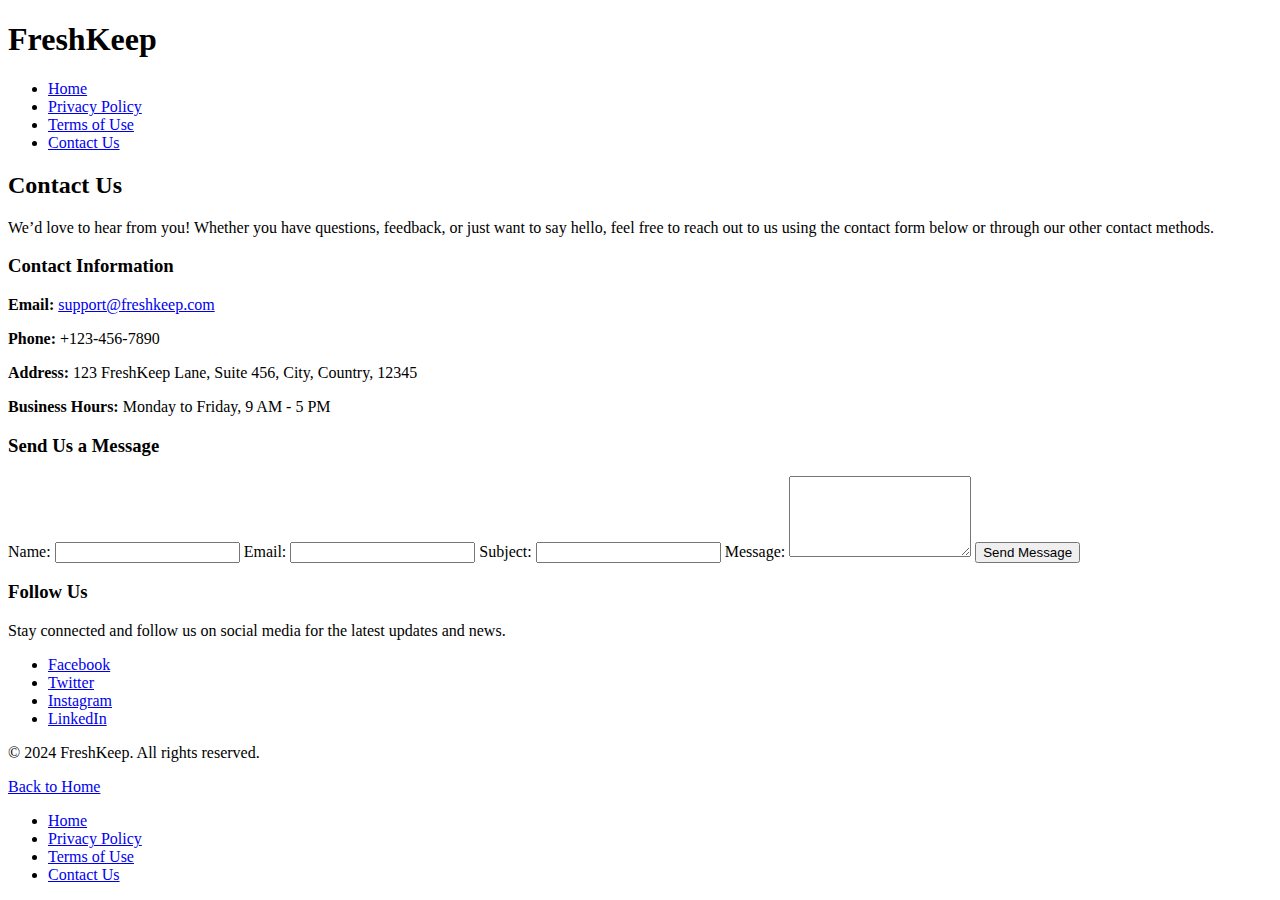
==== contact.html @ c23b306d "Create contact.html" ====
<!DOCTYPE html>
<html lang="en">
<head>
    <meta charset="UTF-8">
    <meta name="viewport" content="width=device-width, initial-scale=1.0">
    <title>Contact Us - FreshKeep</title>
    <link rel="stylesheet" href="styles.css"> <!-- Link to your CSS file -->
</head>
<body>
    <header>
        <h1>FreshKeep</h1>
        <nav>
            <ul>
                <li><a href="index.html">Home</a></li>
                <li><a href="privacy-policy.html">Privacy Policy</a></li>
                <li><a href="terms-of-use.html">Terms of Use</a></li>
                <li><a href="contact.html">Contact Us</a></li>
            </ul>
        </nav>
    </header>

    <main>
        <section id="contact-us">
            <h2>Contact Us</h2>
            <p>We’d love to hear from you! Whether you have questions, feedback, or just want to say hello, feel free to reach out to us using the contact form below or through our other contact methods.</p>

            <div class="contact-info">
                <h3>Contact Information</h3>
                <p><strong>Email:</strong> <a href="mailto:support@freshkeep.com">support@freshkeep.com</a></p>
                <p><strong>Phone:</strong> +123-456-7890</p>
                <p><strong>Address:</strong> 123 FreshKeep Lane, Suite 456, City, Country, 12345</p>
                <p><strong>Business Hours:</strong> Monday to Friday, 9 AM - 5 PM</p>
            </div>

            <div class="contact-form">
                <h3>Send Us a Message</h3>
                <form action="send-message.php" method="post">
                    <label for="name">Name:</label>
                    <input type="text" id="name" name="name" required>

                    <label for="email">Email:</label>
                    <input type="email" id="email" name="email" required>

                    <label for="subject">Subject:</label>
                    <input type="text" id="subject" name="subject" required>

                    <label for="message">Message:</label>
                    <textarea id="message" name="message" rows="5" required></textarea>

                    <button type="submit" class="btn">Send Message</button>
                </form>
            </div>

            <div class="social-media">
                <h3>Follow Us</h3>
                <p>Stay connected and follow us on social media for the latest updates and news.</p>
                <ul>
                    <li><a href="https://facebook.com/freshkeep" target="_blank">Facebook</a></li>
                    <li><a href="https://twitter.com/freshkeep" target="_blank">Twitter</a></li>
                    <li><a href="https://instagram.com/freshkeep" target="_blank">Instagram</a></li>
                    <li><a href="https://linkedin.com/company/freshkeep" target="_blank">LinkedIn</a></li>
                </ul>
            </div>
        </section>
    </main>

    <footer>
        <div class="footer-content">
            <p>&copy; 2024 FreshKeep. All rights reserved.</p>
            <a href="index.html" class="btn">Back to Home</a>
        </div>
        <div class="footer-links">
            <ul>
                <li><a href="index.html">Home</a></li>
                <li><a href="privacy-policy.html">Privacy Policy</a></li>
                <li><a href="terms-of-use.html">Terms of Use</a></li>
                <li><a href="contact.html">Contact Us</a></li>
            </ul>
        </div>
    </footer>
</body>
</html>
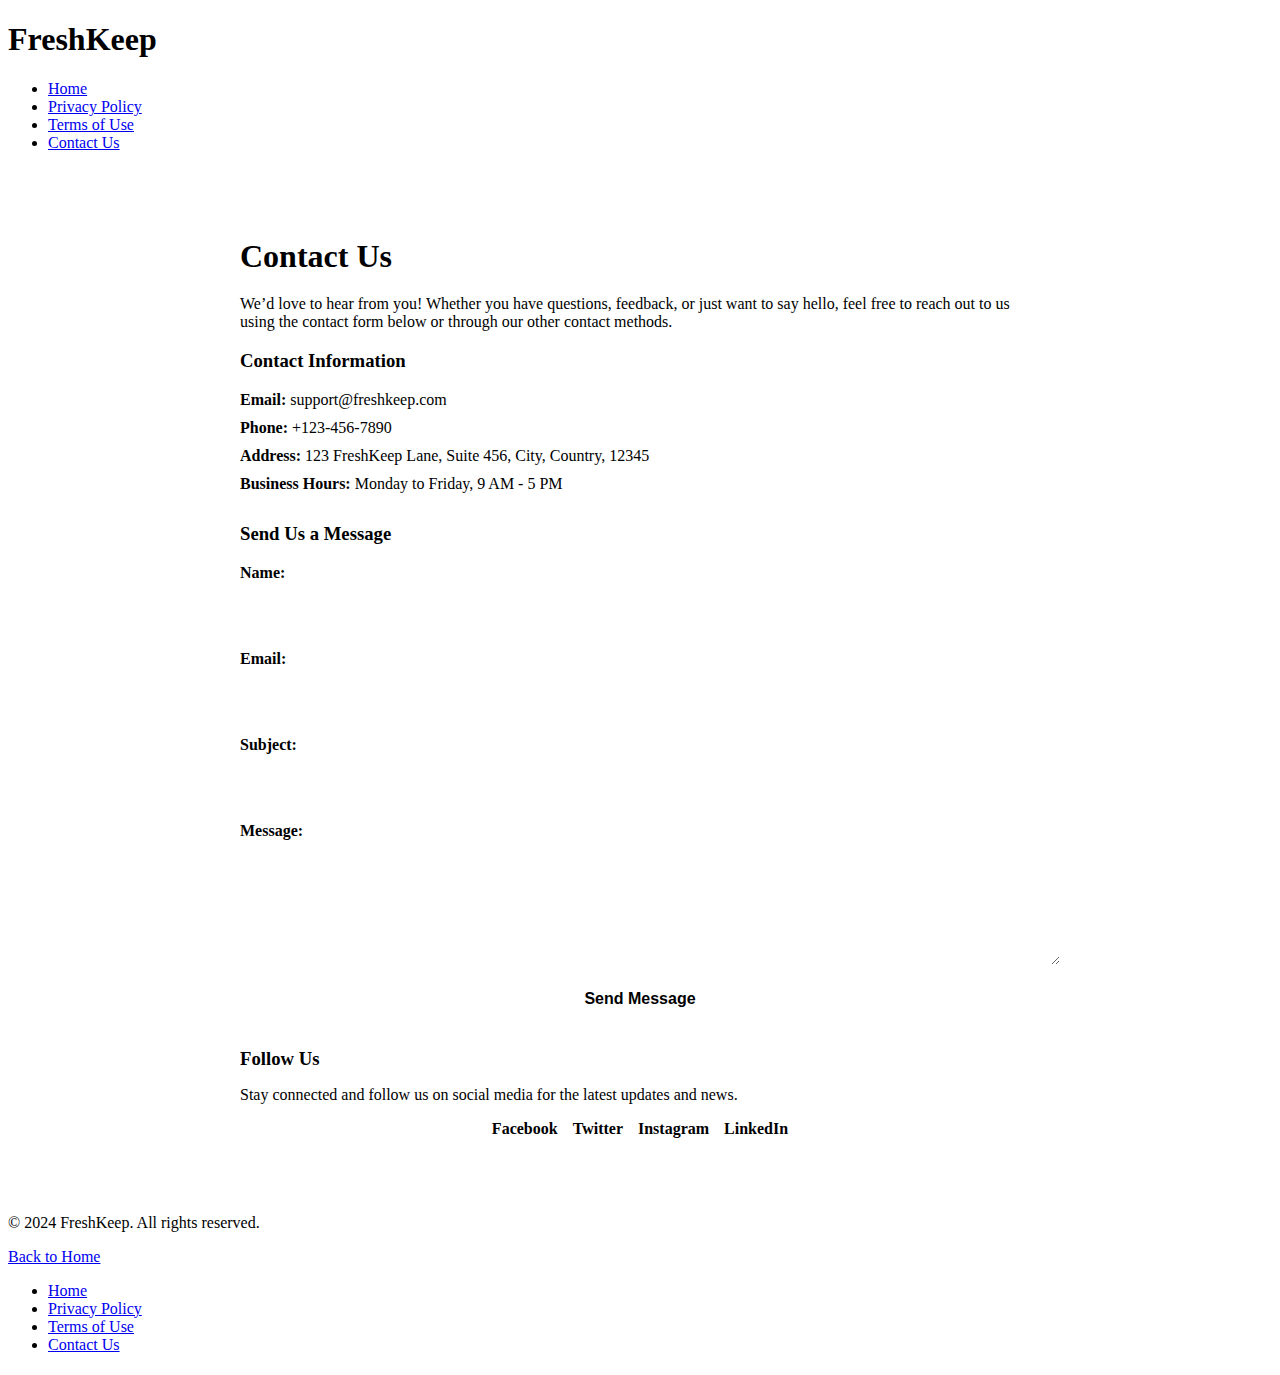
==== commit 398f567b: "Update contact.html" ====
--- a/contact.html
+++ b/contact.html
@@ -4,7 +4,7 @@
     <meta charset="UTF-8">
     <meta name="viewport" content="width=device-width, initial-scale=1.0">
     <title>Contact Us - FreshKeep</title>
-    <link rel="stylesheet" href="styles.css"> <!-- Link to your CSS file -->
+    <link rel="stylesheet" href="contact.css"> <!-- Link to your CSS file -->
 </head>
 <body>
     <header>
--- a/contact.css
+++ b/contact.css
@@ -0,0 +1,102 @@
+/* Contact Us Section */
+#contact-us {
+    background-color: var(--beige-light);
+    color: var(--gray-dark);
+    padding: 40px 20px;
+    border-radius: 12px;
+    box-shadow: 0 6px 20px var(--shadow);
+    margin: 20px auto;
+    max-width: 800px;
+}
+
+#contact-us h2 {
+    color: var(--black);
+    font-size: 2rem;
+    margin-bottom: 20px;
+}
+
+.contact-info {
+    margin-bottom: 30px;
+}
+
+.contact-info p {
+    margin: 10px 0;
+}
+
+.contact-info a {
+    color: var(--primary-color);
+    text-decoration: none;
+}
+
+.contact-info a:hover {
+    color: var(--primary-dark);
+}
+
+.contact-form {
+    margin-bottom: 30px;
+}
+
+.contact-form form {
+    display: grid;
+    gap: 15px;
+}
+
+.contact-form label {
+    font-weight: bold;
+    color: var(--black);
+}
+
+.contact-form input,
+.contact-form textarea {
+    width: 100%;
+    padding: 10px;
+    border: 1px solid var(--gray-dark);
+    border-radius: 5px;
+    font-size: 1rem;
+}
+
+.contact-form button {
+    background-color: var(--primary-color);
+    color: var(--white);
+    padding: 10px 20px;
+    border: none;
+    border-radius: 5px;
+    font-weight: bold;
+    cursor: pointer;
+    font-size: 1rem;
+}
+
+.contact-form button:hover {
+    background-color: var(--primary-dark);
+}
+
+.social-media {
+    margin-top: 30px;
+}
+
+.social-media h3 {
+    color: var(--black);
+    margin-bottom: 10px;
+}
+
+.social-media ul {
+    list-style-type: none;
+    padding: 0;
+    display: flex;
+    justify-content: center;
+    gap: 15px;
+}
+
+.social-media ul li {
+    margin: 0;
+}
+
+.social-media ul li a {
+    color: var(--primary-color);
+    text-decoration: none;
+    font-weight: bold;
+}
+
+.social-media ul li a:hover {
+    color: var(--primary-dark);
+}
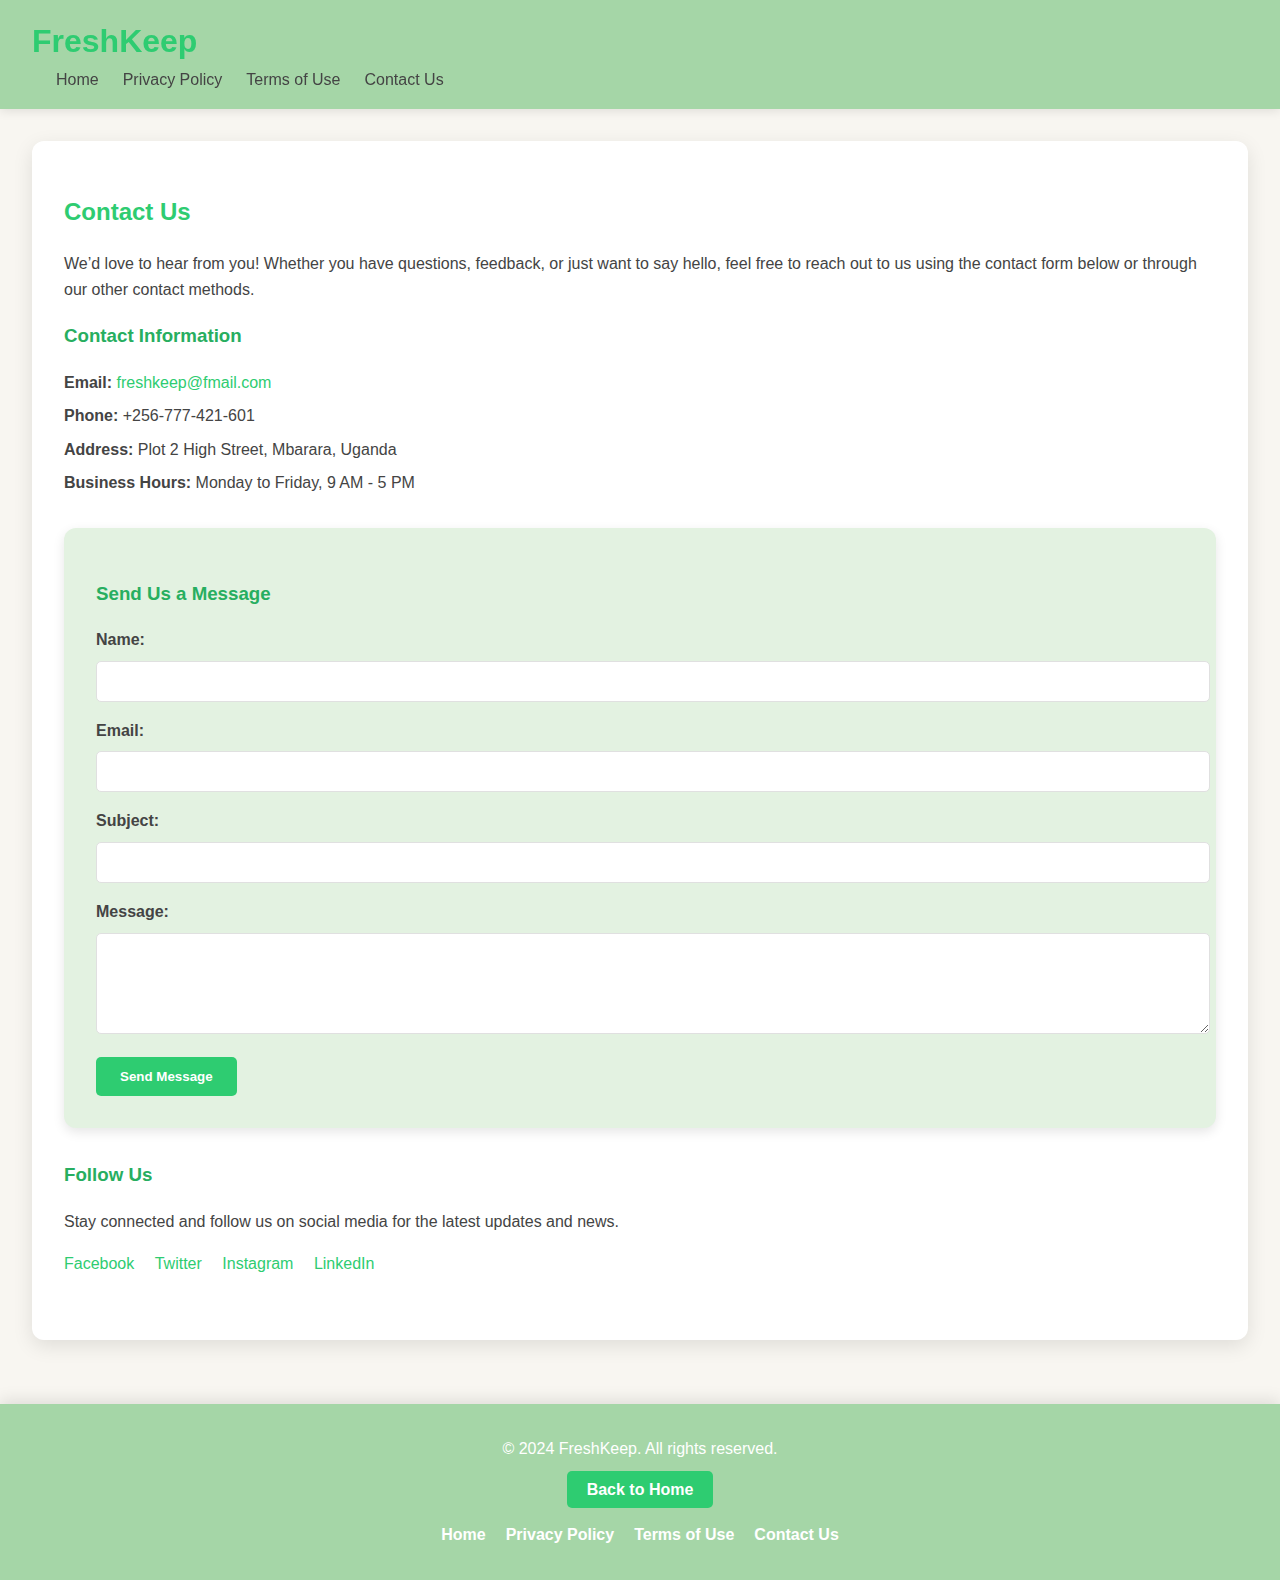
==== commit 680b581d: "Update contact.html" ====
--- a/contact.html
+++ b/contact.html
@@ -12,8 +12,8 @@
         <nav>
             <ul>
                 <li><a href="index.html">Home</a></li>
-                <li><a href="privacy-policy.html">Privacy Policy</a></li>
-                <li><a href="terms-of-use.html">Terms of Use</a></li>
+                <li><a href="policy.html">Privacy Policy</a></li>
+                <li><a href="terms.html">Terms of Use</a></li>
                 <li><a href="contact.html">Contact Us</a></li>
             </ul>
         </nav>
@@ -26,9 +26,9 @@
 
             <div class="contact-info">
                 <h3>Contact Information</h3>
-                <p><strong>Email:</strong> <a href="mailto:support@freshkeep.com">support@freshkeep.com</a></p>
-                <p><strong>Phone:</strong> +123-456-7890</p>
-                <p><strong>Address:</strong> 123 FreshKeep Lane, Suite 456, City, Country, 12345</p>
+                <p><strong>Email:</strong> <a href="mailto:freshkeep@gmail.com">freshkeep@fmail.com</a></p>
+                <p><strong>Phone:</strong> +256-777-421-601</p>
+                <p><strong>Address:</strong> Plot 2 High Street, Mbarara, Uganda</p>
                 <p><strong>Business Hours:</strong> Monday to Friday, 9 AM - 5 PM</p>
             </div>
 
--- a/contact.css
+++ b/contact.css
@@ -1,102 +1,235 @@
-/* Contact Us Section */
+/* Root Variables */
+:root {
+  --primary-color: #2ecc71; /* Green */
+  --primary-dark: #27ae60;
+  --accent-color: #f39c12; /* Orange */
+  --beige-lightest: #f8f6f1;
+  --beige-light: #e3f2e1;
+  --beige: #c8e6c9;
+  --beige-dark: #a5d6a7;
+  --gray-light: #e0e0e0;
+  --gray: #888888;
+  --gray-dark: #444444;
+  --white: #ffffff;
+  --black: #1a1a1a;
+  --shadow: rgba(0, 0, 0, 0.1);
+}
+
+/* General Body Styles */
+body {
+  font-family: 'Open Sans', sans-serif;
+  font-size: 16px;
+  line-height: 1.6;
+  margin: 0;
+  padding: 0;
+  background-color: var(--beige-lightest);
+  color: var(--gray-dark);
+}
+
+/* Header styles */
+header {
+  background-color: var(--beige-dark);
+  padding: 1rem 2rem;
+  position: sticky;
+  top: 0;
+  z-index: 1000;
+  box-shadow: 0 2px 10px var(--shadow);
+}
+
+header h1 {
+  margin: 0;
+  color: var(--primary-color);
+}
+
+nav ul {
+  list-style: none;
+  padding: 0;
+  display: flex;
+  margin: 0;
+}
+
+nav ul li {
+  margin-left: 1.5rem;
+}
+
+nav ul li a {
+  color: var(--gray-dark);
+  text-decoration: none;
+  font-weight: 500;
+  transition: color 0.3s ease;
+}
+
+nav ul li a:hover {
+  color: var(--primary-color);
+}
+
+/* Main Styles */
+main {
+  padding: 2rem;
+}
+
 #contact-us {
-    background-color: var(--beige-light);
-    color: var(--gray-dark);
-    padding: 40px 20px;
-    border-radius: 12px;
-    box-shadow: 0 6px 20px var(--shadow);
-    margin: 20px auto;
-    max-width: 800px;
+  background-color: var(--white);
+  padding: 2rem;
+  border-radius: 12px;
+  box-shadow: 0 6px 20px var(--shadow);
+  margin-bottom: 2rem;
 }
 
 #contact-us h2 {
-    color: var(--black);
-    font-size: 2rem;
-    margin-bottom: 20px;
-}
-
-.contact-info {
-    margin-bottom: 30px;
-}
-
-.contact-info p {
-    margin: 10px 0;
+  color: var(--primary-color);
+}
+
+.contact-info, .contact-form, .social-media {
+  margin-bottom: 2rem;
+}
+
+.contact-info h3, .contact-form h3, .social-media h3 {
+  color: var(--primary-dark);
+}
+
+.contact-info p, .social-media p {
+  margin: 0.5rem 0;
 }
 
 .contact-info a {
-    color: var(--primary-color);
-    text-decoration: none;
+  color: var(--primary-color);
+  text-decoration: none;
 }
 
 .contact-info a:hover {
-    color: var(--primary-dark);
-}
-
+  text-decoration: underline;
+}
+
+/* Form Styles */
 .contact-form {
-    margin-bottom: 30px;
-}
-
-.contact-form form {
-    display: grid;
-    gap: 15px;
+  background-color: var(--beige-light);
+  padding: 2rem;
+  border-radius: 12px;
+  box-shadow: 0 4px 12px var(--shadow);
 }
 
 .contact-form label {
-    font-weight: bold;
-    color: var(--black);
-}
-
-.contact-form input,
-.contact-form textarea {
-    width: 100%;
-    padding: 10px;
-    border: 1px solid var(--gray-dark);
-    border-radius: 5px;
-    font-size: 1rem;
-}
-
-.contact-form button {
-    background-color: var(--primary-color);
-    color: var(--white);
-    padding: 10px 20px;
-    border: none;
-    border-radius: 5px;
-    font-weight: bold;
-    cursor: pointer;
-    font-size: 1rem;
-}
-
-.contact-form button:hover {
-    background-color: var(--primary-dark);
-}
-
-.social-media {
-    margin-top: 30px;
-}
-
-.social-media h3 {
-    color: var(--black);
+  display: block;
+  margin-bottom: 0.5rem;
+  font-weight: bold;
+}
+
+.contact-form input, .contact-form textarea {
+  width: 100%;
+  padding: 0.75rem;
+  margin-bottom: 1rem;
+  border: 1px solid var(--gray-light);
+  border-radius: 5px;
+}
+
+.contact-form button.btn {
+  background-color: var(--primary-color);
+  color: var(--white);
+  padding: 0.75rem 1.5rem;
+  border-radius: 5px;
+  border: none;
+  font-weight: bold;
+  cursor: pointer;
+  transition: background-color 0.3s ease, transform 0.2s ease;
+}
+
+.contact-form button.btn:hover {
+  background-color: var(--primary-dark);
+  transform: translateY(-2px);
+}
+
+/* Social Media Styles */
+.social-media ul {
+  list-style: none;
+  padding: 0;
+}
+
+.social-media ul li {
+  display: inline;
+  margin-right: 1rem;
+}
+
+.social-media ul li a {
+  color: var(--primary-color);
+  text-decoration: none;
+  font-weight: 500;
+}
+
+.social-media ul li a:hover {
+  text-decoration: underline;
+}
+
+/* Footer Styles */
+footer {
+  background-color: var(--beige-dark);
+  color: var(--white);
+  text-align: center;
+  padding: 1rem 0;
+  box-shadow: 0 -4px 15px var(--shadow);
+  width: 100%;
+  position: relative;
+  bottom: 0;
+}
+
+.footer-content p {
+  margin-bottom: 15px;
+}
+
+.footer-content a.btn {
+  background-color: var(--primary-color);
+  color: var(--white);
+  padding: 10px 20px;
+  border-radius: 5px;
+  font-weight: bold;
+  text-decoration: none;
+  transition: background-color 0.3s ease, transform 0.2s ease;
+}
+
+.footer-content a.btn:hover {
+  background-color: var(--primary-dark);
+  transform: translateY(-2px);
+}
+
+.footer-links {
+  margin-top: 20px;
+}
+
+.footer-links ul {
+  list-style: none;
+  padding: 0;
+  display: flex;
+  justify-content: center;
+  gap: 20px;
+}
+
+.footer-links ul li {
+  margin: 0;
+}
+
+.footer-links ul li a {
+  color: var(--white);
+  text-decoration: none;
+  font-weight: 600;
+  transition: color 0.3s ease, transform 0.2s ease;
+}
+
+.footer-links ul li a:hover {
+  color: var(--accent-color);
+  transform: translateY(-2px);
+}
+
+/* Responsive Design Adjustments */
+@media (max-width: 768px) {
+  .contact-form {
+    padding: 1rem;
+  }
+  
+  footer .footer-links ul {
+    flex-direction: column;
+  }
+
+  footer .footer-links ul li {
     margin-bottom: 10px;
-}
-
-.social-media ul {
-    list-style-type: none;
-    padding: 0;
-    display: flex;
-    justify-content: center;
-    gap: 15px;
-}
-
-.social-media ul li {
-    margin: 0;
-}
-
-.social-media ul li a {
-    color: var(--primary-color);
-    text-decoration: none;
-    font-weight: bold;
-}
-
-.social-media ul li a:hover {
-    color: var(--primary-dark);
-}
+  }
+}
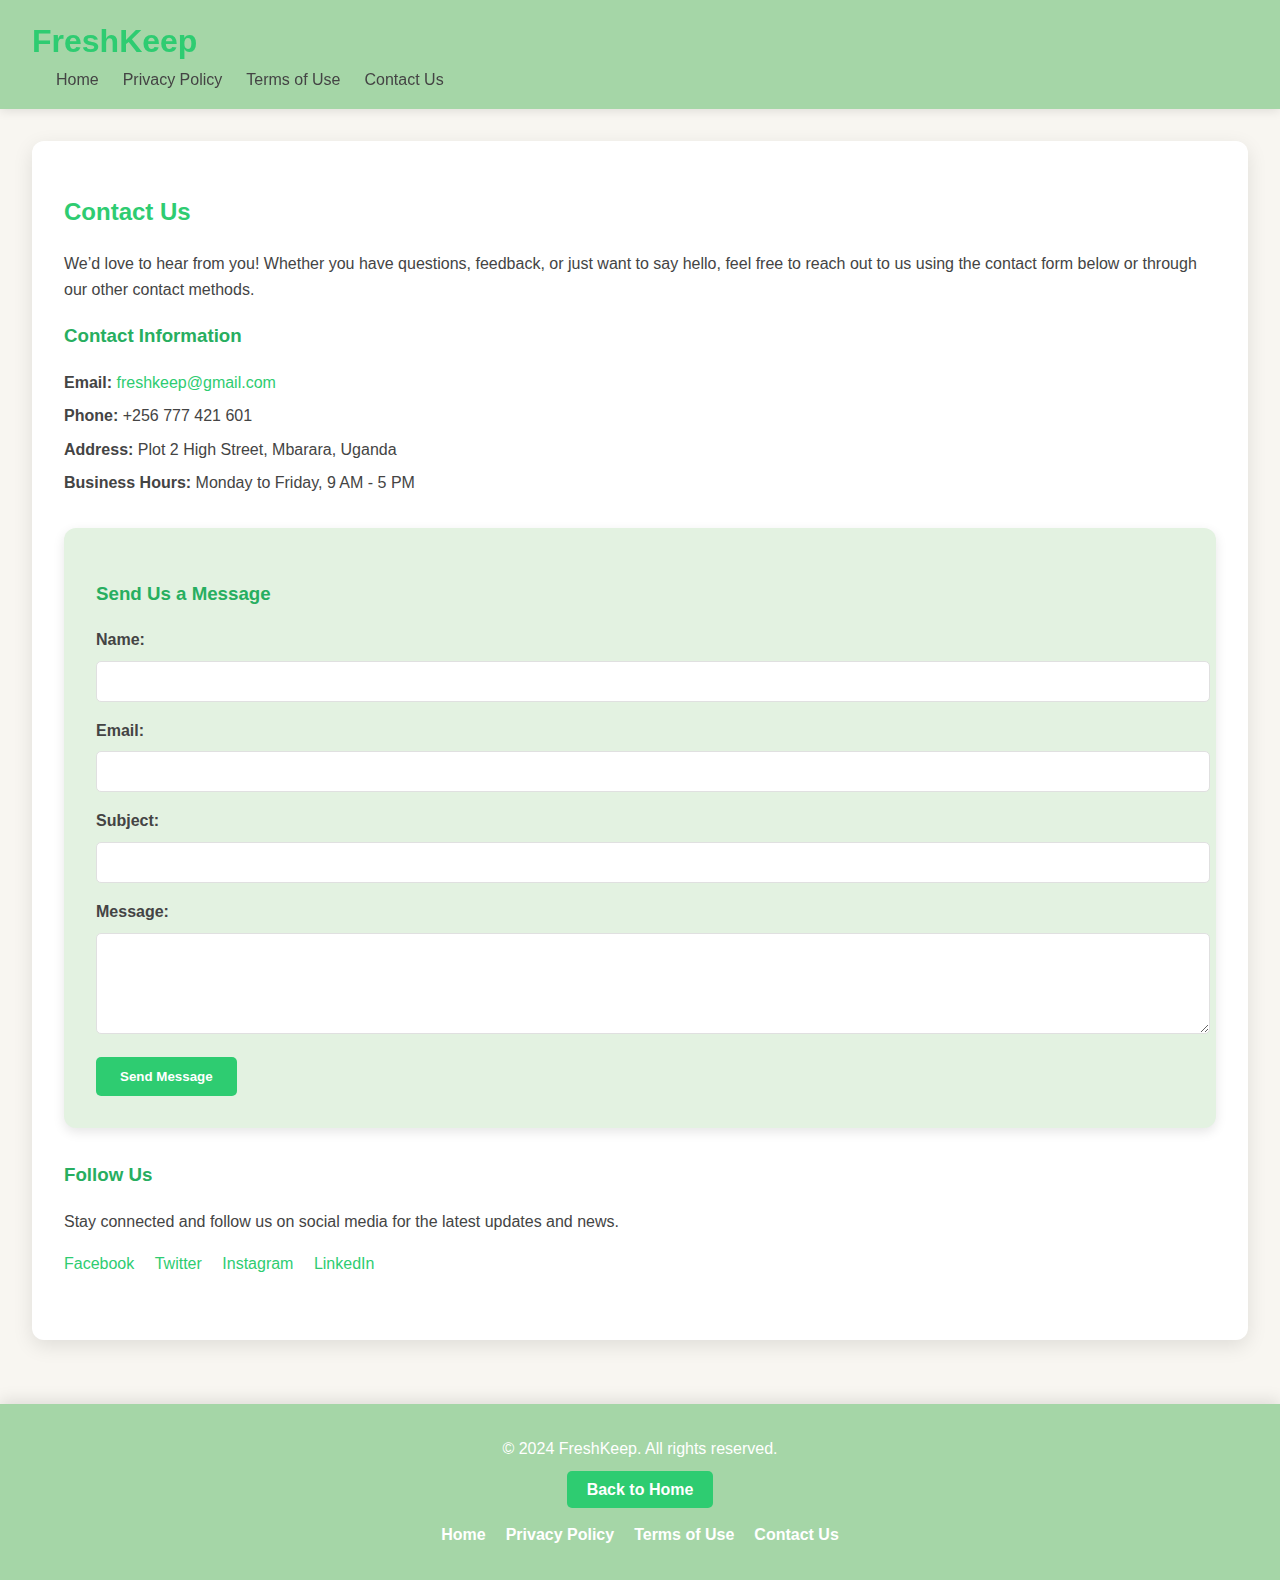
==== commit 60a61f2f: "Update contact.html" ====
--- a/contact.html
+++ b/contact.html
@@ -26,8 +26,8 @@
 
             <div class="contact-info">
                 <h3>Contact Information</h3>
-                <p><strong>Email:</strong> <a href="mailto:freshkeep@gmail.com">freshkeep@fmail.com</a></p>
-                <p><strong>Phone:</strong> +256-777-421-601</p>
+                <p><strong>Email:</strong> <a href="mailto:freshkeep@gmail.com">freshkeep@gmail.com</a></p>
+                <p><strong>Phone:</strong> +256 777 421 601</p>
                 <p><strong>Address:</strong> Plot 2 High Street, Mbarara, Uganda</p>
                 <p><strong>Business Hours:</strong> Monday to Friday, 9 AM - 5 PM</p>
             </div>
